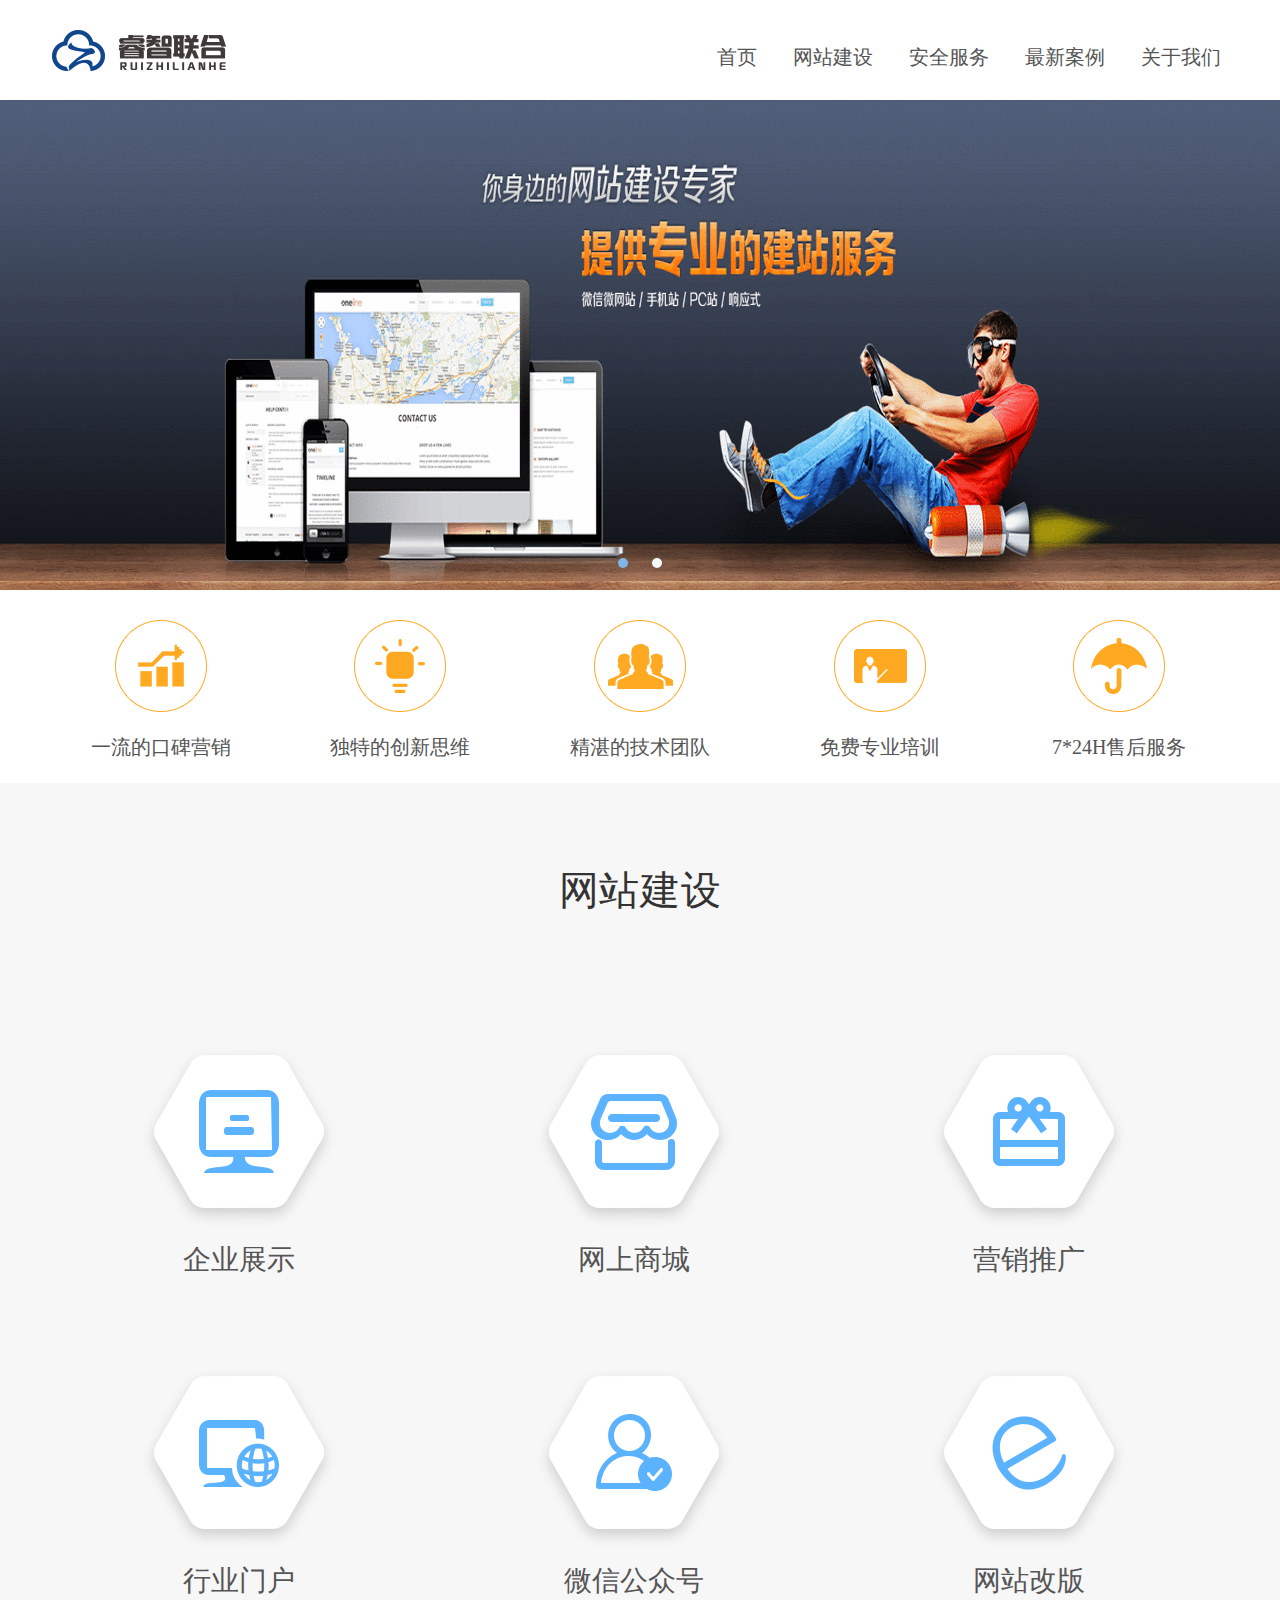
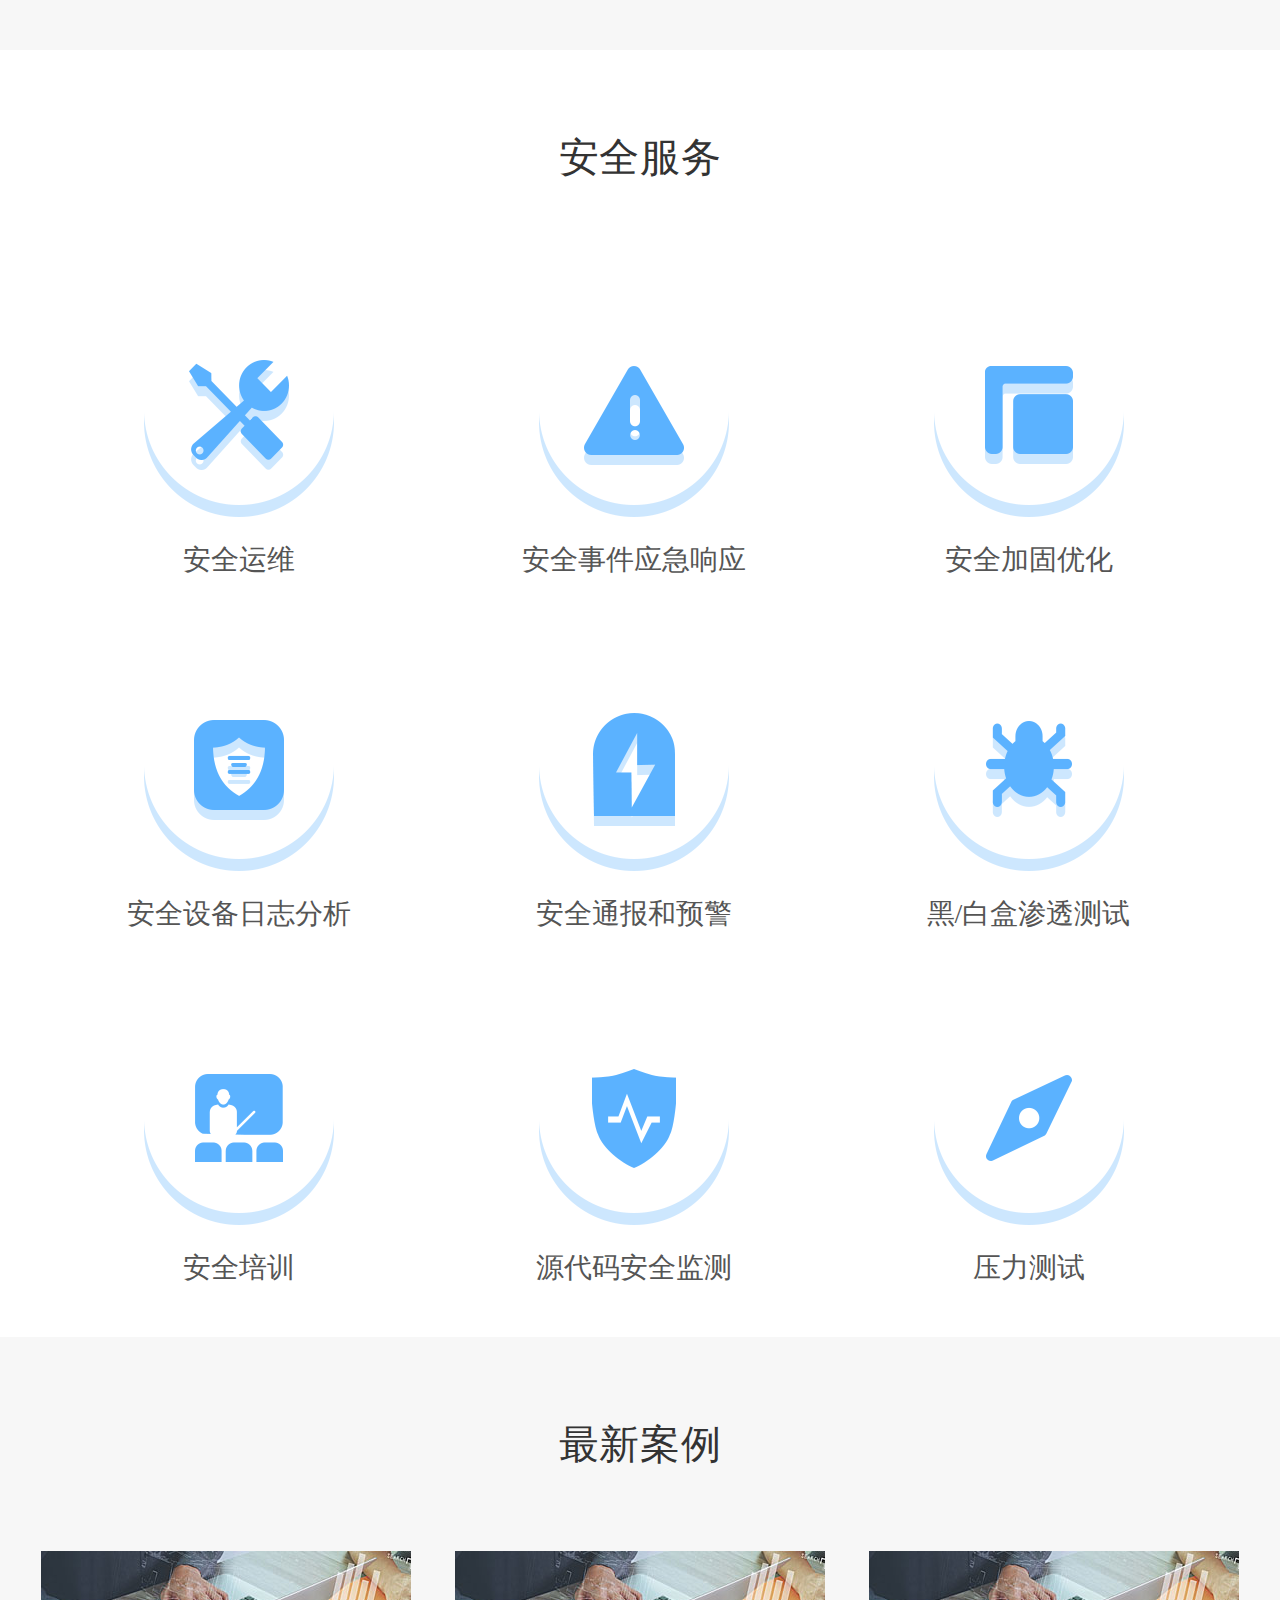
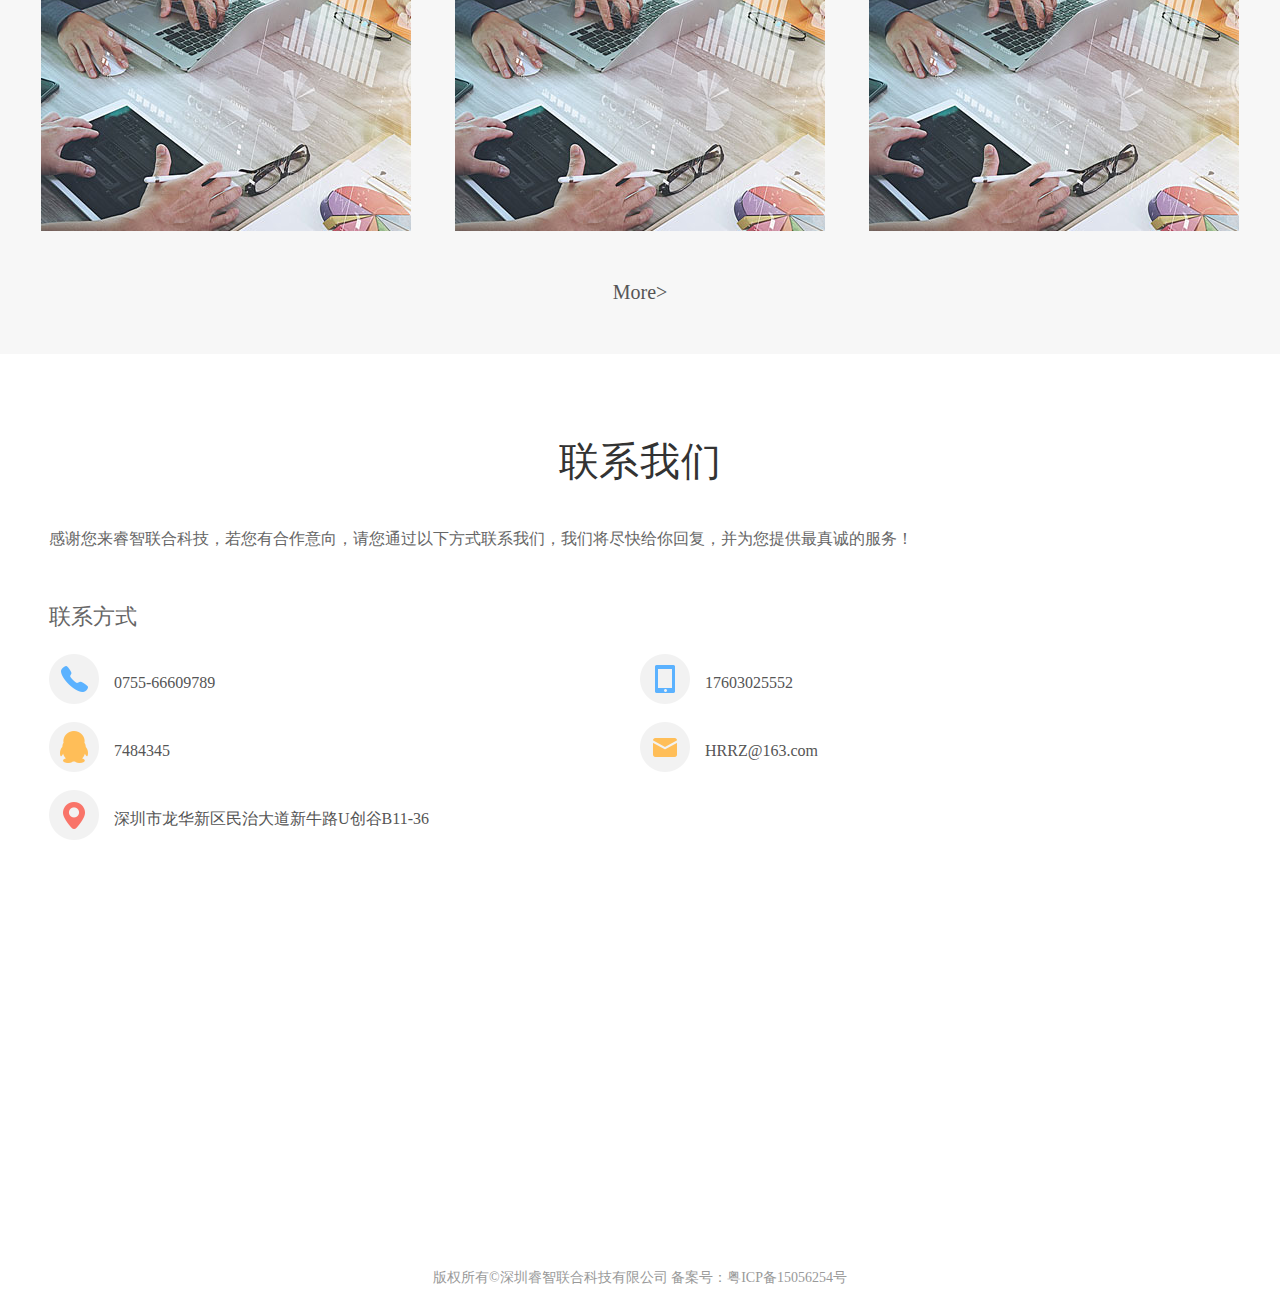
==== htmls/index.html @ f6d51934 "优化一些细节" ====
<!DOCTYPE html>
<html lang="en">
<head>
    <meta charset="UTF-8">
    <title>睿智联合科技有限公司</title>
    <!--介绍文字-->
    <meta name="description" content="睿智联合是一家专注用户体验设计与互联网品牌建设的设计公司，秉承 “以人为本”的设计理念，专注于用户体验设计以及交互科技的研究和实践，向客户提优质、专业的视觉服务。服务热线：0755-66609789" />
    <!--关键字-->
    <meta name="keywords" content="深圳网站建设|网站建设|营销活动|营销推广|深圳网站设计|网站设计|网页设计|网站制作|行业门户|网站改版" />
    <!--作者信息-->
    <meta name="author" content="睿智联合" />
    <!--版权信息-->
    <meta name="Copyright" content="深圳睿智联合科技有限公司 版权所有" />
    <link rel="stylesheet" href="../assets/css/base.css">
    <link rel="stylesheet" href="../assets/css/slider/edslider.css">
    <link rel="stylesheet" href="../assets/css/index.css">
</head>
<body>
<div class="wrap">
    <!--头部-->
    <header class="g-hd">
        <div class="g-hd-cont fix">
            <!--logo-->
            <div class="m-logo fl">
                <a class="logo" href="javascript:void(0)">
                    <img src="../assets/images/index/logo.png" alt="">
                </a>
            </div>
            <!--/logo结束-->

            <!--头部nav-->
            <div class="m-hd-nav fr">
                <ul class="fix">
                    <li class="fr">
                        <a class="hd-nav-a" href="about_us.html">
                            <span>关于我们</span>
                        </a>
                    </li>
                    <li class="fr">
                        <a class="hd-nav-a" href="latest_case.html">
                            <span>最新案例</span>
                        </a>
                    </li>
                    <li class="fr">
                        <a class="hd-nav-a" href="security.html">
                            <span>安全服务</span>
                        </a>
                        <div class="nav-chilist fix">
                            <div class="chil-item fl">
                                <a href="security.html#safeSerM1">
                                    <i class="i-defaul">
                                        <img src="../assets/images/security/icon/icon-case1.png" alt="">
                                    </i>
                                    <i class="i-hover">
                                        <img src="../assets/images/security/icon/i-hov-case1.png" alt="">
                                    </i>
                                    <p>安全运维</p>
                                </a>
                            </div>
                            <div class="chil-item fl">
                                <a href="security.html#safeSerM2">
                                    <i class="i-defaul">
                                        <img src="../assets/images/security/icon/icon-case2.png" alt="">
                                    </i>
                                    <i class="i-hover">
                                        <img src="../assets/images/security/icon/i-hov-case2.png" alt="">
                                    </i>
                                    <p>安全事件应急响应</p>
                                </a>
                            </div>
                            <div class="chil-item fl">
                                <a href="security.html#safeSerM3">
                                    <i class="i-defaul">
                                        <img src="../assets/images/security/icon/icon-case3.png" alt="">
                                    </i>
                                    <i class="i-hover">
                                        <img src="../assets/images/security/icon/i-hov-case3.png" alt="">
                                    </i>
                                    <p>安全加固优化</p>
                                </a>
                            </div>
                            <div class="chil-item fl">
                                <a href="security.html#safeSerM4">
                                    <i class="i-defaul">
                                        <img src="../assets/images/security/icon/icon-case4.png" alt="">
                                    </i>
                                    <i class="i-hover">
                                        <img src="../assets/images/security/icon/i-hov-case4.png" alt="">
                                    </i>
                                    <p>安全设备日志分析</p>
                                </a>
                            </div>
                            <div class="chil-item fl">
                                <a href="security.html#safeSerM6">
                                    <i class="i-defaul">
                                        <img src="../assets/images/security/icon/icon-case5.png" alt="">
                                    </i>
                                    <i class="i-hover">
                                        <img src="../assets/images/security/icon/i-hov-case5.png" alt="">
                                    </i>
                                    <p>安全通报和预警</p>
                                </a>
                            </div>
                            <div class="chil-item fl">
                                <a href="security.html#safeSerM7">
                                    <i class="i-defaul">
                                        <img src="../assets/images/security/icon/icon-case6.png" alt="">
                                    </i>
                                    <i class="i-hover">
                                        <img src="../assets/images/security/icon/i-hov-case6.png" alt="">
                                    </i>
                                    <p>黑/白盒渗透测试</p>
                                </a>
                            </div>
                            <div class="chil-item fl">
                                <a href="security.html#safeSerM8">
                                    <i class="i-defaul">
                                        <img src="../assets/images/security/icon/icon-case7.png" alt="">
                                    </i>
                                    <i class="i-hover">
                                        <img src="../assets/images/security/icon/i-hov-case7.png" alt="">
                                    </i>
                                    <p>安全培训</p>
                                </a>
                            </div>
                            <div class="chil-item fl">
                                <a href="security.html#safeSerM5">
                                    <i class="i-defaul">
                                        <img src="../assets/images/security/icon/icon-case8.png" alt="">
                                    </i>
                                    <i class="i-hover">
                                        <img src="../assets/images/security/icon/i-hov-case8.png" alt="">
                                    </i>
                                    <p>源代码安全监测</p>
                                </a>
                            </div>
                            <div class="chil-item fl">
                                <a href="security.html#safeSerM9">
                                    <i class="i-defaul">
                                        <img src="../assets/images/security/icon/icon-case9.png" alt="">
                                    </i>
                                    <i class="i-hover">
                                        <img src="../assets/images/security/icon/i-hov-case9.png" alt="">
                                    </i>
                                    <p>压力测试</p>
                                </a>
                            </div>
                        </div>
                    </li>
                    <li class="fr">
                        <a class="hd-nav-a" href="website_con.html">
                            <span>网站建设</span>
                        </a>
                        <div class="nav-chilist fix">
                            <div class="chil-item fl">
                                <a href="website_con.html#websiteM1">
                                    <i class="i-defaul">
                                        <img src="../assets/images/website/icon/icon-nav1.png" alt="">
                                    </i>
                                    <i class="i-hover">
                                        <img src="../assets/images/website/icon/i-hov-nav1.png" alt="">
                                    </i>
                                    <p>企业展示</p>
                                </a>
                            </div>
                            <div class="chil-item fl">
                                <a href="website_con.html#websiteM2">
                                    <i class="i-defaul">
                                        <img src="../assets/images/website/icon/icon-nav2.png" alt="">
                                    </i>
                                    <i class="i-hover">
                                        <img src="../assets/images/website/icon/i-hov-nav2.png" alt="">
                                    </i>
                                    <p>网上商城</p>
                                </a>
                            </div>
                            <div class="chil-item fl">
                                <a href="website_con.html#websiteM3">
                                    <i class="i-defaul">
                                        <img src="../assets/images/website/icon/icon-nav3.png" alt="">
                                    </i>
                                    <i class="i-hover">
                                        <img src="../assets/images/website/icon/i-hov-nav3.png" alt="">
                                    </i>
                                    <p>营销推广</p>
                                </a>
                            </div>
                            <div class="chil-item fl">
                                <a href="website_con.html#websiteM4">
                                    <i class="i-defaul">
                                        <img src="../assets/images/website/icon/icon-nav4.png" alt="">
                                    </i>
                                    <i class="i-hover">
                                        <img src="../assets/images/website/icon/i-hov-nav4.png" alt="">
                                    </i>
                                    <p>行业门户</p>
                                </a>
                            </div>
                            <div class="chil-item fl">
                                <a href="website_con.html#websiteM5">
                                    <i class="i-defaul">
                                        <img src="../assets/images/website/icon/icon-nav5.png" alt="">
                                    </i>
                                    <i class="i-hover">
                                        <img src="../assets/images/website/icon/i-hov-nav5.png" alt="">
                                    </i>
                                    <p>微信公众号</p>
                                </a>
                            </div>
                            <div class="chil-item fl">
                                <a href="website_con.html#websiteM6">
                                    <i class="i-defaul">
                                        <img src="../assets/images/website/icon/icon-nav6.png" alt="">
                                    </i>
                                    <i class="i-hover">
                                        <img src="../assets/images/website/icon/i-hov-nav6.png" alt="">
                                    </i>
                                    <p>网站改版</p>
                                </a>
                            </div>
                        </div>
                    </li>
                    <li class="fr">
                        <a class="hd-nav-a" href="javascript:void(0)">
                            <span>首页</span>
                        </a>
                    </li>
                </ul>
            </div>
            <!--/头部nav结束-->
        </div>

        <!--banner部分-->
        <div class="h-banner-wrap">
            <!--轮播-->
            <div class="h-in-banner">
                <ul class="my-slideshow">
                    <li>
                        <img src="../assets/images/index/banner/banner1.gif" width="100%" height="100%" alt="">
                    </li>
                    <li>
                        <img src="../assets/images/index/banner/banner2.gif" width="100%" height="100%" alt="">
                    </li>
                </ul>
            </div>
            <!--/轮播结束-->

            <div class="path-banner fix">
                <a href="javascript:void(0)" target="_blank">
                    <img src="../assets/images/index/icon/icon-mating.png" alt="">
                    <p>一流的口碑营销</p>
                </a>
                <a href="javascript:void(0)" target="_blank">
                    <img src="../assets/images/index/icon/icon-innov.png" alt="">
                    <p>独特的创新思维</p>
                </a>
                <a href="javascript:void(0)" target="_blank">
                    <img src="../assets/images/index/icon/icon-team.png" alt="">
                    <p>精湛的技术团队</p>
                </a>
                <a href="javascript:void(0)" target="_blank">
                    <img src="../assets/images/index/icon/icon-train.png" alt="">
                    <p>免费专业培训</p>
                </a>
                <a href="javascript:void(0)" target="_blank">
                    <img src="../assets/images/index/icon/icon-service.png" alt="">
                    <p>7*24H售后服务</p>
                </a>
            </div>
        </div>
        <!--/banner结束-->
    </header>
    <!--/头部结束-->

    <!--内容-->
    <section class="g-con">
        <!--网站建设-->
        <div class="bg-0">
            <div class="container-types">
                <h3 class="types-title">网站建设</h3>
                <div class="types-content fix">
                    <div class="types-item fl">
                        <a href="website_con.html#websiteM1">
                            <i class="types-icon i-show"></i>
                            <i class="types-hover i-hov-show"></i>
                        </a>
                        <p>企业展示</p>
                    </div>
                    <div class="types-item fl">
                        <a href="website_con.html#websiteM2">
                            <i class="types-icon i-mating"></i>
                            <i class="types-hover i-hov-mating"></i>
                        </a>
                        <p>网上商城</p>
                    </div>
                    <div class="types-item fl">
                        <a href="website_con.html#websiteM3">
                            <i class="types-icon i-exte"></i>
                            <i class="types-hover i-hov-exte"></i>
                        </a>
                        <p>营销推广</p>
                    </div>
                    <div class="types-item fl">
                        <a href="website_con.html#websiteM4">
                            <i class="types-icon i-gatew"></i>
                            <i class="types-hover i-hov-gatew"></i>
                        </a>
                        <p>行业门户</p>
                    </div>
                    <div class="types-item fl">
                        <a href="website_con.html#websiteM5">
                            <i class="types-icon i-wechat"></i>
                            <i class="types-hover i-hov-wechat"></i>
                        </a>
                        <p>微信公众号</p>
                    </div>
                    <div class="types-item fl">
                        <a href="website_con.html#websiteM6">
                            <i class="types-icon i-e"></i>
                            <i class="types-hover i-hov-e"></i>
                        </a>
                        <p>网站改版</p>
                    </div>
                </div>
            </div>
        </div>
        <!--/网站建设结束-->

        <!--安全服务-->
        <div class="bg-f">
            <div class="container-types">
                <h3 class="types-title">安全服务</h3>
                <div class="types-content fix">
                    <div class="types-item secu-t fl">
                        <a href="security.html#safeSerM1">
                            <i class="types-s-icon i-s1"></i>
                            <i class="types-s-hover i-hov-s1"></i>
                        </a>
                        <p>安全运维</p>
                    </div>
                    <div class="types-item secu-t fl">
                        <a href="security.html#safeSerM2">
                            <i class="types-s-icon i-s2"></i>
                            <i class="types-s-hover i-hov-s2"></i>
                        </a>
                        <p>安全事件应急响应</p>
                    </div>
                    <div class="types-item secu-t fl">
                        <a href="security.html#safeSerM3">
                            <i class="types-s-icon i-s3"></i>
                            <i class="types-s-hover i-hov-s3"></i>
                        </a>
                        <p>安全加固优化</p>
                    </div>
                    <div class="types-item secu-t fl">
                        <a href="security.html#safeSerM4">
                            <i class="types-s-icon i-s4"></i>
                            <i class="types-s-hover i-hov-s4"></i>
                        </a>
                        <p>安全设备日志分析</p>
                    </div>
                    <div class="types-item secu-t fl">
                        <a href="security.html#safeSerM6">
                            <i class="types-s-icon i-s5"></i>
                            <i class="types-s-hover i-hov-s5"></i>
                        </a>
                        <p>安全通报和预警</p>
                    </div>
                    <div class="types-item secu-t fl">
                        <a href="security.html#safeSerM7">
                            <i class="types-s-icon i-s6"></i>
                            <i class="types-s-hover i-hov-s6"></i>
                        </a>
                        <p>黑/白盒渗透测试</p>
                    </div>
                    <div class="types-item secu-t fl">
                        <a href="security.html#safeSerM8">
                            <i class="types-s-icon i-s7"></i>
                            <i class="types-s-hover i-hov-s7"></i>
                        </a>
                        <p>安全培训</p>
                    </div>
                    <div class="types-item secu-t fl">
                        <a href="security.html#safeSerM5">
                            <i class="types-s-icon i-s8"></i>
                            <i class="types-s-hover i-hov-s8"></i>
                        </a>
                        <p>源代码安全监测</p>
                    </div>
                    <div class="types-item secu-t fl">
                        <a href="security.html#safeSerM9">
                            <i class="types-s-icon i-s9"></i>
                            <i class="types-s-hover i-hov-s9"></i>
                        </a>
                        <p>压力测试</p>
                    </div>
                </div>
            </div>
        </div>
        <!--/安全服务结束-->

        <!--最新案例-->
        <div class="bg-0">
            <div class="container-types">
                <h3 class="types-title">最新案例</h3>
                <div class="types-content t-ml44 fix">
                    <div class="case-item">
                        <img src="../assets/images/index/case-img/case-img1.jpg" alt="">
                    </div>
                    <div class="case-item">
                        <img src="../assets/images/index/case-img/case-img1.jpg" alt="">
                    </div>
                    <div class="case-item">
                        <img src="../assets/images/index/case-img/case-img1.jpg" alt="">
                    </div>
                </div>
                <p class="case-more">
                    <a href="latest_case.html">More></a>
                </p>
            </div>
        </div>
        <!--/最新案例结束-->

        <!--联系我们-->
        <div class="bg-f">
            <div class="container-types">
                <h3 class="types-title">联系我们</h3>
                <div class="types-content">
                    <p class="chat-text">感谢您来睿智联合科技，若您有合作意向，请您通过以下方式联系我们，我们将尽快给你回复，并为您提供最真诚的服务！</p>
                    <div class="types-chat-con">
                        <!--联系方式-->
                        <div class="contact-info fix">
                            <h4>联系方式</h4>
                            <p>
                                <i class="icon-info icon-phone"></i>
                                <span>0755-66609789</span>
                            </p>
                            <p>
                                <i class="icon-info icon-mobile"></i>
                                <span>17603025552</span>
                            </p>
                            <p>
                                <i class="icon-info icon-qq"></i>
                                <span>7484345</span>
                            </p>
                            <p>
                                <i class="icon-info icon-msg"></i>
                                <span>HRRZ@163.com</span>
                            </p>
                            <p>
                                <i class="icon-info icon-address"></i>
                                <span>深圳市龙华新区民治大道新牛路U创谷B11-36</span>
                            </p>
                        </div>
                        <!--/联系方式结束-->
                    </div>
                    <div class="map-container">
                        <div id="allmap" style="width: 100%; height: 100%;"></div>
                    </div>
                </div>
            </div>
        </div>
        <!--/联系我们结束-->

        <!--在线咨询-->
        <div class="m-online">
            <div class="u-online">
                <span class="online-container">在线咨询<em><</em></span>
                <ul>
                    <li class="chat-item">
                        <a href="">
                            <i></i>
                            <span>接待客服</span>
                        </a>
                    </li>
                    <li class="chat-item">
                        <a href="">
                            <i></i>
                            <span>接待客服</span>
                        </a>
                    </li>
                    <li class="chat-item">
                        <a href="">
                            <i></i>
                            <span>接待客服</span>
                        </a>
                    </li>
                    <li class="chat-item">
                        <a href="">
                            <span>咨询电话</span>
                        </a>
                    </li>
                    <li class="chat-item">
                        <i></i>
                        <span>0755-66609789</span>
                    </li>
                </ul>
            </div>
        </div>
        <!--/在线咨询结束-->
    </section>
    <!--/内容结束-->

    <!--底部-->
    <footer class="g-fo">
        <p>版权所有©深圳睿智联合科技有限公司 备案号：粤ICP备15056254号</p>
    </footer>
    <!--/底部结束-->
</div>
<script src="../assets/js/plugins/jquery-1.9.1.min.js"></script>
<script src="../assets/js/plugins/slider/edslider.js"></script>
<script type="text/javascript" src="http://api.map.baidu.com/api?v=2.0&ak=e1dq7RU1GlptkZDy5wpsLFkrAystixLh"></script>
<script src="../assets/js/common/common.js"></script>
<script>
    $(function() {
        // 轮播
        $('.my-slideshow').edslider({
            width : '100%',
            height: 490,
            progress: false,	//进度条
            interval  : 3000,	//间隔时间
            navigator: false	//箭头
        });

        $('.u-online').mouseenter(function () {
            $('.u-online ul').css({'right': '40px', 'opacity': 1});
        }).mouseleave(function () {
            $('.u-online ul').css({'right': '0', 'opacity': 0});
        })

        chatBox();

        ShowMap('114.047273,22.642606','18');
    });

    function getInfo(id) {
        $.ajax({
            type: "POST",
            url: "WebUserControl/Contact/GetInfo.ashx",
            cache: false,
            async: false,
            data: { ID: id },
            success: function (data) {
                data = eval(data);
                var length = data.length;
                if (length > 0) {
                    ShowMap(data[0]["Image"],data[0]["NewsNum"]);
                }
            }
        });
    }

    function ShowMap(zuobiao,zoom) {
        var arrzuobiao = zuobiao.split(',');
        var map = new BMap.Map("allmap");
        map.centerAndZoom(new BMap.Point(arrzuobiao[0], arrzuobiao[1]), zoom);
        var marker = new BMap.Marker(new BMap.Point(arrzuobiao[0], arrzuobiao[1]));
        map.addOverlay(marker);
    }

    function chatBox() {
        if($(window).scrollTop() > 579) {
            $('.m-online').css('opacity', 1);
        }else {
            $('.m-online').css('opacity', 0);
        }
    }


    $(window).scroll(function () {
        chatBox();
    });
</script>
</body>
</html>
---- assets/css/base.css ----
*:before, *:after {
    -webkit-box-sizing: border-box;
    -moz-box-sizing: border-box;
    box-sizing: border-box;
}

html,body {
    height:100%;
    color: #555;
    font: normal 14px "Microsoft YaHei";
}

body,h1,h2,h3,h4,h5,h6,p,ul,ol,form {  margin:0;  }

h1,h2,h3,h4,h5,h6 { font-weight: 500; }

ul,ol {
    padding-left:0;
    list-style-type:none;
}

a {
    text-decoration: none;
}

/*image with no-border*/
a img {
    border:0;
}

img{
    width: 100%;
    height: 100%;
    border:0;
    vertical-align: middle;
}

.btn {
    border: 0;
    outline: none;
}

.tc {
    text-align: center;
}

.tl {
    text-align: left;
}

.tr {
    text-align: right;
}

.hide {
    display: none;
}

.fl {
    float: left;
}

.fr {
    float: right;
}

/*清楚浮动*/
.fix {
    *zoom: 1;
}

.fix:after {
    display: block;
    content: "clear";
    height: 0;
    clear: both;
    overflow: hidden;
    visibility: hidden;
}

/*头部公共样式*/

.g-hd {
    min-width: 1198px;
    width: 100%;
    background: #fff;
}
.g-hd-cont {
    margin: 0 auto;
    width: 1198px;
}

.m-logo .logo {
    margin: 29.5px 0 0 11px;
    display: inline-block;
    width: 174px;
    height: 41px;
    overflow: hidden;
}

.m-hd-nav {
    height: 100px;
}

.m-hd-nav li {
    position: relative;
    line-height: 115px;
    text-align: center;
}

.m-hd-nav li .hd-nav-a {
    display: inline-block;
    padding: 0 18px;
    height: 96px;
    font-size: 20px;
    border-bottom: 4px solid #fff;
    color: #555;
}

.nav-chilist {
    display: none;
    position: absolute;
    top: 100px;
    width: 930px;
    right: -226px;
    line-height: 1;
    z-index: 12;
}

.nav-chilist .chil-item:nth-child(5),
.nav-chilist .chil-item:last-child {
    border-right: 1px solid transparent;
}

.chil-item {
    display: block;
    position: relative;
    margin: 16px 0 32px;
    height: 64px;
    width: 185px;
    text-align: center;
    border-right: 1px solid #fff;
    cursor: pointer;
}

.chil-item a {
    color: #fff;
}

.chil-item .i-defaul {
    display: inline-block;
    height: 30px;
    overflow: hidden;
}

.chil-item .i-hover {
    display: none;
}

.chil-item:hover .i-defaul {
    display: none;
}

.chil-item:hover .i-hover {
    display: inline-block;
    height: 30px;
}

.chil-item p {
    position: absolute;
    bottom: 0;
    left: 0;
    width: 100%;
    font-size: 16px;
}

.m-hd-nav li .hd-nav-a:hover {
    color: #4099e9;
    background: #f5faff;
    border-bottom: 4px solid #4099e9 !important;
}

.m-hd-nav li .hd-nav-a:hover .nav-chilist {
    display: block;
}

.h-nav-active {
    color: #4099e9 !important;
    background: #f5faff;
    border-bottom: 4px solid #4099e9 !important;
}

.h-in-banner {
    position: relative;
    width: 100%;
    height: 490px;
}

.my-slideshow {
    width: 100%;
}
---- assets/css/slider/edslider.css ----
/*---slide show skin---*/
.edslider{
	position: absolute;
	top: 0;
	margin:auto;
}
.edslider ul{
	list-style:none;
	position:relative;
	padding:0;
	margin:0;
}
.edslider > ul{
	background:#fff;
	display:block;
	overflow:hidden;
}
.edslider > ul li{
	display:none;
	width:100%;
	position:absolute;
	top:0;
	left:0;
	z-index:0;
}
.edslider a{
	display:block;
}
.edslider a img{
	border:0;
}
.edslider .current{
	z-index:1 !important;
}
/*---controls---*/
.edslider .controls{
	top: 0;
	height: 0;
	position:absolute;
	width: 100%;
	z-index:2;
}
.edslider .controls .navigator{
	background: rgba(0,0,0,.3);
	background-image:url(../images/sprite-navigator.png);
	cursor:pointer;
	display:block;
	width:50px;
	height:50px;
	position: absolute;
	overflow: hidden;
	top: 225px;
	transition: background .2s;
}
.edslider .controls .next{
	background-position:0 0;
	right: 0;
}
.edslider .controls .prev{
	background-position:0 -50px;
	left: 0;
}
.edslider .controls .next:hover,
.edslider .controls .prev:hover{
	background-color: rgba(0,0,0,.6);
}
.edslider .controls .paginator{
	position: relative;
	text-align: center;
	top: 458px;
}
.edslider .controls .paginator li{
	background: #f5faff;
	border-radius: 50%;
	box-sizing: border-box;
	display:inline-block;
	height: 10px;
	width: 10px;
	margin:0 12px;
	cursor:pointer;
	transition: background .2s;
}
.edslider .controls .paginator li.current,
.edslider .controls .paginator li:hover,
.edslider .progress{
	background: #7fb5e6;
}
.edslider .progress{
	position: absolute;
	top: 0;
	/*height:3px;*/
	z-index:2;
}
---- assets/css/index.css ----
@charset "UTF-8";
.path-banner {
    margin: 0 auto;
    width: 1198px;
    text-align: center;
    background: #fff;
    overflow: hidden;
}

.path-banner a {
    display: block;
    float: left;
    font-size: 0;
    width: 20%;
    height: 100%;
    color: #555;
    transition: all .3s;
    cursor: default;
}

.path-banner a:hover {
    margin-top: -3px;
}

.path-banner a img {
    margin-top: 30px;
    width: 92px;
    height: 92px;
}

.path-banner a p {
    font-size: 20px;
    padding: 22px 8px;
}

.bg-0 {
    background: #f7f7f7;
}

.bg-f {
    background: #fff;
}

.container-types {
    margin: 0 auto;
    padding: 80px 0 50px;
    width: 1198px;
}

.container-types .types-title {
    position: relative;
    padding-bottom: 40px;
    font-size: 40px;
    color: #333;
    letter-spacing: .6px;
    font-weight: 500;
    text-align: center;
}

.types-content .types-item {
    padding-top: 90px;
    text-align: center;
    width: 395px;
}

.types-item a {
    position: relative;
    display: inline-block;
    margin: 0 46px;
    width: 196px;
}

.types-item p {
    padding-top: 10px;
    font-size: 28px;
    color: #555;
}

.secu-t p {
    padding-top: 20px;
}

.types-icon {
    display: inline-block;
    height: 179px;
    width: 100%;
    overflow: hidden;
    z-index: 1;
}

.types-hover {
    display: none;
    position: absolute;
    top: 0;
    left: 0;
    height: 179px;
    width: 100%;
    z-index: 9;
}

.types-item a:hover .types-icon{
    display: inline-block;
}

.types-item a:hover .types-hover{
    display: block;
}

.types-icon.i-show {
    background: url("../images/index/icon/icon-show.png") no-repeat;
}

.types-icon.i-mating {
    background: url("../images/index/icon/icon-onli-mar.png") no-repeat;
}

.types-icon.i-exte {
    background: url("../images/index/icon/icon-exte.png") no-repeat;
}

.types-icon.i-gatew {
    background: url("../images/index/icon/icon-gatew.png") no-repeat;
}

.types-icon.i-wechat {
    background: url("../images/index/icon/icon-wechat-n.png") no-repeat;
}

.types-icon.i-e {
    background: url("../images/index/icon/icon-e.png") no-repeat;
}

.types-hover.i-hov-show {
    background: url("../images/index/icon/icon-hov-show.png") no-repeat;
}

.types-hover.i-hov-mating {
    background: url("../images/index/icon/icon-hov-mar.png") no-repeat;
}

.types-hover.i-hov-exte {
    background: url("../images/index/icon/icon-hov-exte.png") no-repeat;
}

.types-hover.i-hov-gatew {
    background: url("../images/index/icon/icon-hov-gate-w.png") no-repeat;
}

.types-hover.i-hov-wechat {
    background: url("../images/index/icon/icon-hov-wechat.png") no-repeat;
}

.types-hover.i-hov-e {
    background: url("../images/index/icon/icon-hov-e.png") no-repeat;
}

.t-ml44 {
    margin-left: -44px;
}

.types-content .case-item {
    float: left;
    margin: 39px 0 0 44px;
    width: 370px;
    height: 280px;
    transition: all .3s;
    overflow: hidden;
}

.types-content .case-item:hover {
    box-shadow: 0 4px 8px 0 rgba(7,17,27,.2);
}

.case-item img {
    height: 100%;
}

.case-more {
    padding-top: 50px;
    font-size: 20px;
    text-align: center;
}

.case-more a {
    color: #555;
}

.types-content .chat-text {
    padding-left: 8px;
    font-size: 16px;
    color: #666;
}

.types-chat-con {
    margin-top: 52px;
    padding-bottom: 35px;
}

.contact-info h4,
.sub-demand h4 {
    padding: 0 0 22px 8px;
    font-weight: 500;
    font-size: 22px;
    color: #666;
}

.contact-info p {
    float: left;
    width: 583px;
    padding-left: 8px;
    font-size: 16px;
}

.contact-info .icon-info {
    display: inline-block;
    margin-bottom: 18px;
    padding-right: 11px;
    width: 50px;
    height: 50px;
    vertical-align: -webkit-baseline-middle;
}

.icon-info.icon-phone {
    background: url("../images/index/icon/icon-phone.png") no-repeat;
}

.icon-info.icon-mobile {
    background: url("../images/index/icon/icon-mobile.png") no-repeat;
}

.icon-info.icon-qq {
    background: url("../images/index/icon/icon-qq.png") no-repeat;
}

.icon-info.icon-msg {
    background: url("../images/index/icon/icon-msg.png") no-repeat;
}

.icon-info.icon-address {
    background: url("../images/index/icon/icon-address.png") no-repeat;
}

.types-s-icon {
    display: inline-block;
    height: 202px;
    width: 190px;
    overflow: hidden;
    opacity: 1;
    z-index: 1;
}

.types-s-hover {
    display: none;
    position: absolute;
    top: -19px;
    left: -19px;
    height: 228px;
    width: 228px;
    z-index: 9;
}

.types-item a:hover .types-s-icon{
    opacity: 0;
    display: inline-block;
}

.types-item a:hover .types-s-hover{
    display: block;
}

.types-s-icon.i-s1 {
    background: url("../images/index/icon/icon-s1.png") no-repeat;
}

.types-s-icon.i-s2 {
    background: url("../images/index/icon/icon-s2.png") no-repeat;
}

.types-s-icon.i-s3 {
    background: url("../images/index/icon/icon-s3.png") no-repeat;
}

.types-s-icon.i-s4 {
    background: url("../images/index/icon/icon-s4.png") no-repeat;
}

.types-s-icon.i-s5 {
    background: url("../images/index/icon/icon-s5.png") no-repeat;
}

.types-s-icon.i-s6 {
    background: url("../images/index/icon/icon-s6.png") no-repeat;
}

.types-s-icon.i-s7 {
    background: url("../images/index/icon/icon-s7.png") no-repeat;
}

.types-s-icon.i-s8 {
    background: url("../images/index/icon/icon-s8.png") no-repeat;
}

.types-s-icon.i-s9 {
    background: url("../images/index/icon/icon-s9.png") no-repeat;
}

.types-s-hover.i-hov-s1 {
    background: url("../images/index/icon/icon-hov-s1.png") no-repeat;
}

.types-s-hover.i-hov-s2 {
    background: url("../images/index/icon/icon-hov-s2.png") no-repeat;
}

.types-s-hover.i-hov-s3 {
    background: url("../images/index/icon/icon-hov-s3.png") no-repeat;
}

.types-s-hover.i-hov-s4 {
    background: url("../images/index/icon/icon-hov-s4.png") no-repeat;
}

.types-s-hover.i-hov-s5 {
    background: url("../images/index/icon/icon-hov-s5.png") no-repeat;
}

.types-s-hover.i-hov-s6 {
    background: url("../images/index/icon/icon-hov-s6.png") no-repeat;
}

.types-s-hover.i-hov-s7 {
    background: url("../images/index/icon/icon-hov-s7.png") no-repeat;
}

.types-s-hover.i-hov-s8 {
    background: url("../images/index/icon/icon-hov-s8.png") no-repeat;
}

.types-s-hover.i-hov-s9 {
    background: url("../images/index/icon/icon-hov-s9.png") no-repeat;
}

.map-container {
    margin-top: 26px;
    width: 100%;
    height: 300px;
}

.g-fo p {
    padding-bottom: 18px;
    text-align: center;
    color: #999;
    font-size: 14px;
}

/*去除地图左下角logo*/
.anchorBL {
    display: none;
}

.m-online {
    position: fixed;
    right: 0;
    top: 208px;
    opacity: 0;
    transition: all .3s;
}

.u-online {
    position: relative;
}

.u-online ul {
    position: absolute;
    right: 0px;
    top: -16px;
    padding: 0 8px;
    width: 116px;
    border-radius: 16px;
    border: 4px solid #5bb2ff;
    background: #fff;
    opacity: 0;
    transition: all .3s;
    z-index: -1;
}

.u-online ul li {
    padding: 0 5px;
    text-align: center;
}

.u-online ul li:last-child {
    padding: 9px 0;
}

.chat-item a {
    display: inline-block;
    padding: 9px 0;
    width: 100%;
    color: #666;
    border-bottom: 1px solid #ededed;
}

.chat-item a:hover {
    color: #5bb2ff;
}

.online-container {
    display: inline-block;
    width: 34px;
    padding: 21px 3px;
    text-align: center;
    font-size: 18px;
    color: #fff;
    background: #5bb2ff;
    transition: all .3s;
    cursor: pointer;
    z-index: 1000;
}

.online-container:hover {
    background: rgba(91, 178, 255, .8);
}

.online-container em {
    display: block;
    padding-top: 8px;
    font-style: normal;
    font-family: serif;
    font-weight: 700;
    font-size: 22px;
}

.chat-item a i {
    display: inline-block;
    width: 20px;
    height: 20px;
    vertical-align: middle;
    background: url('../../assets/images/index/icon/icon-chatqq.png') no-repeat center center;
}
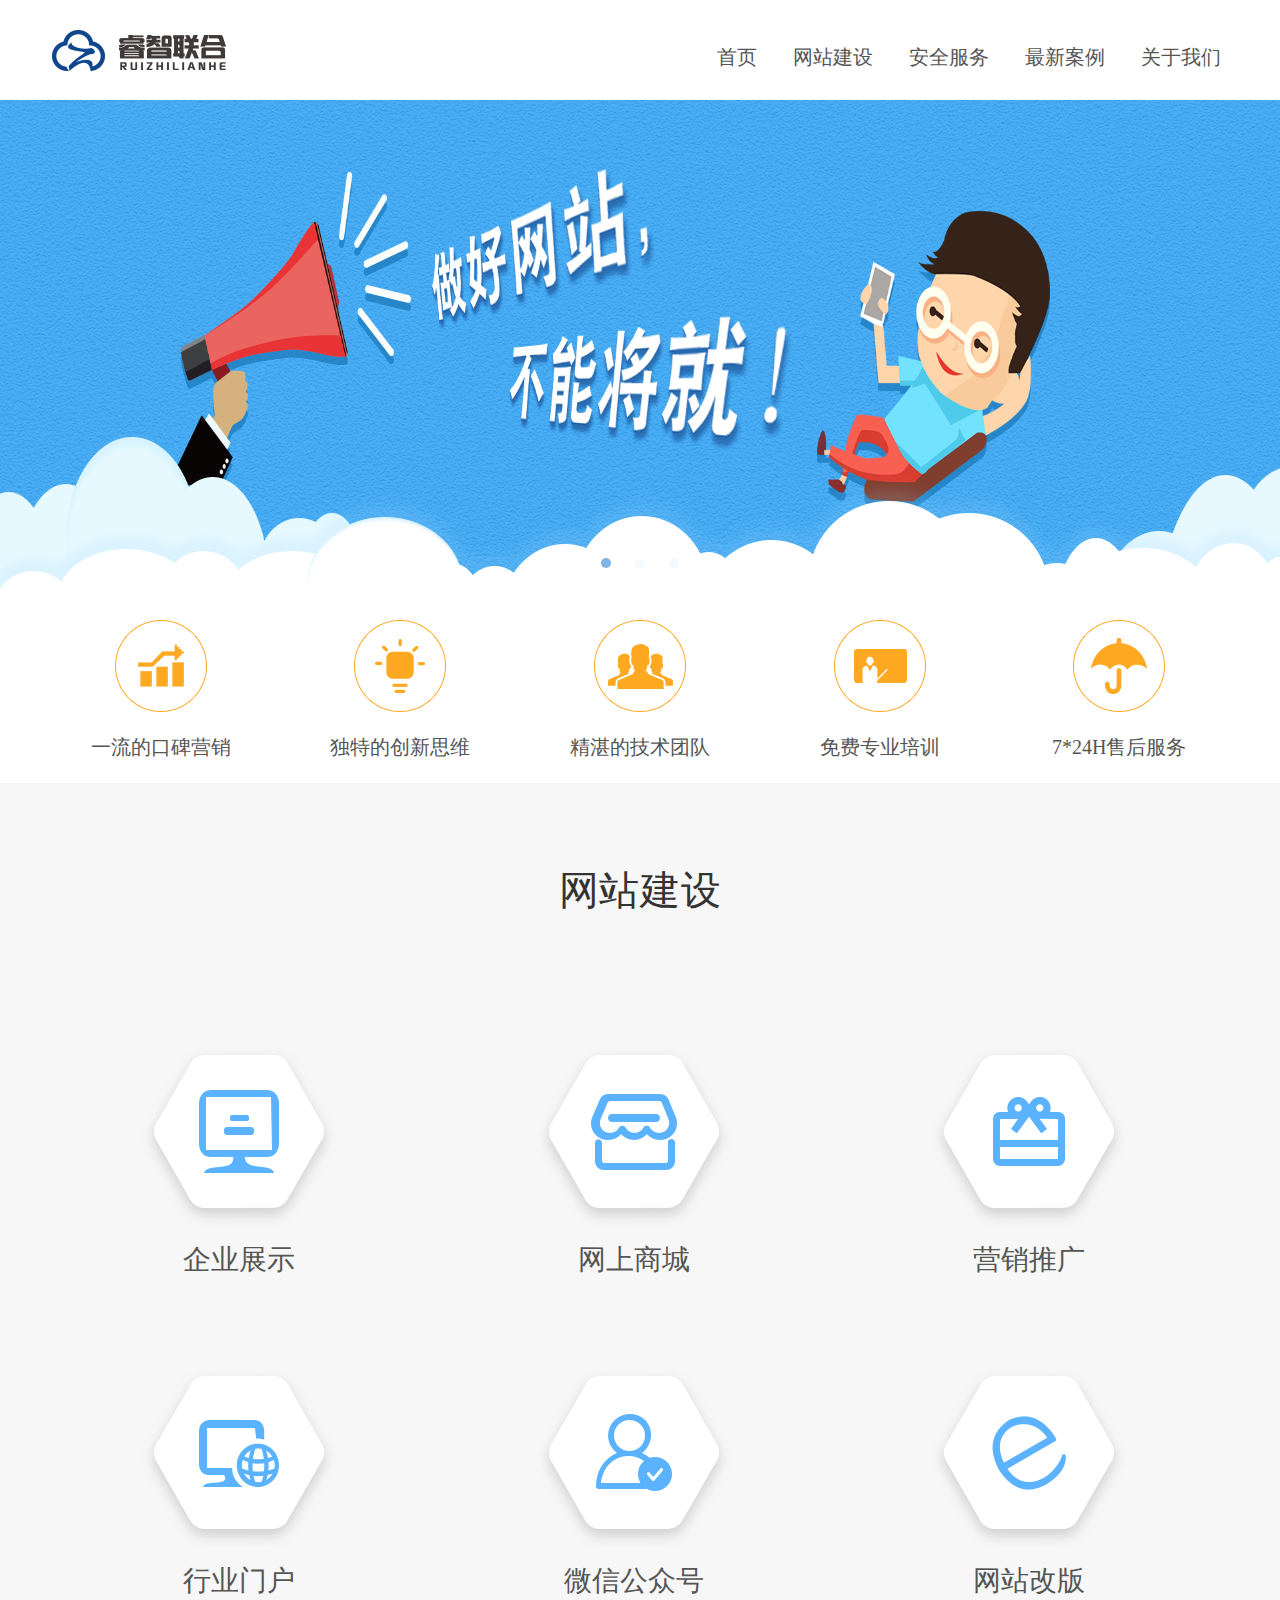
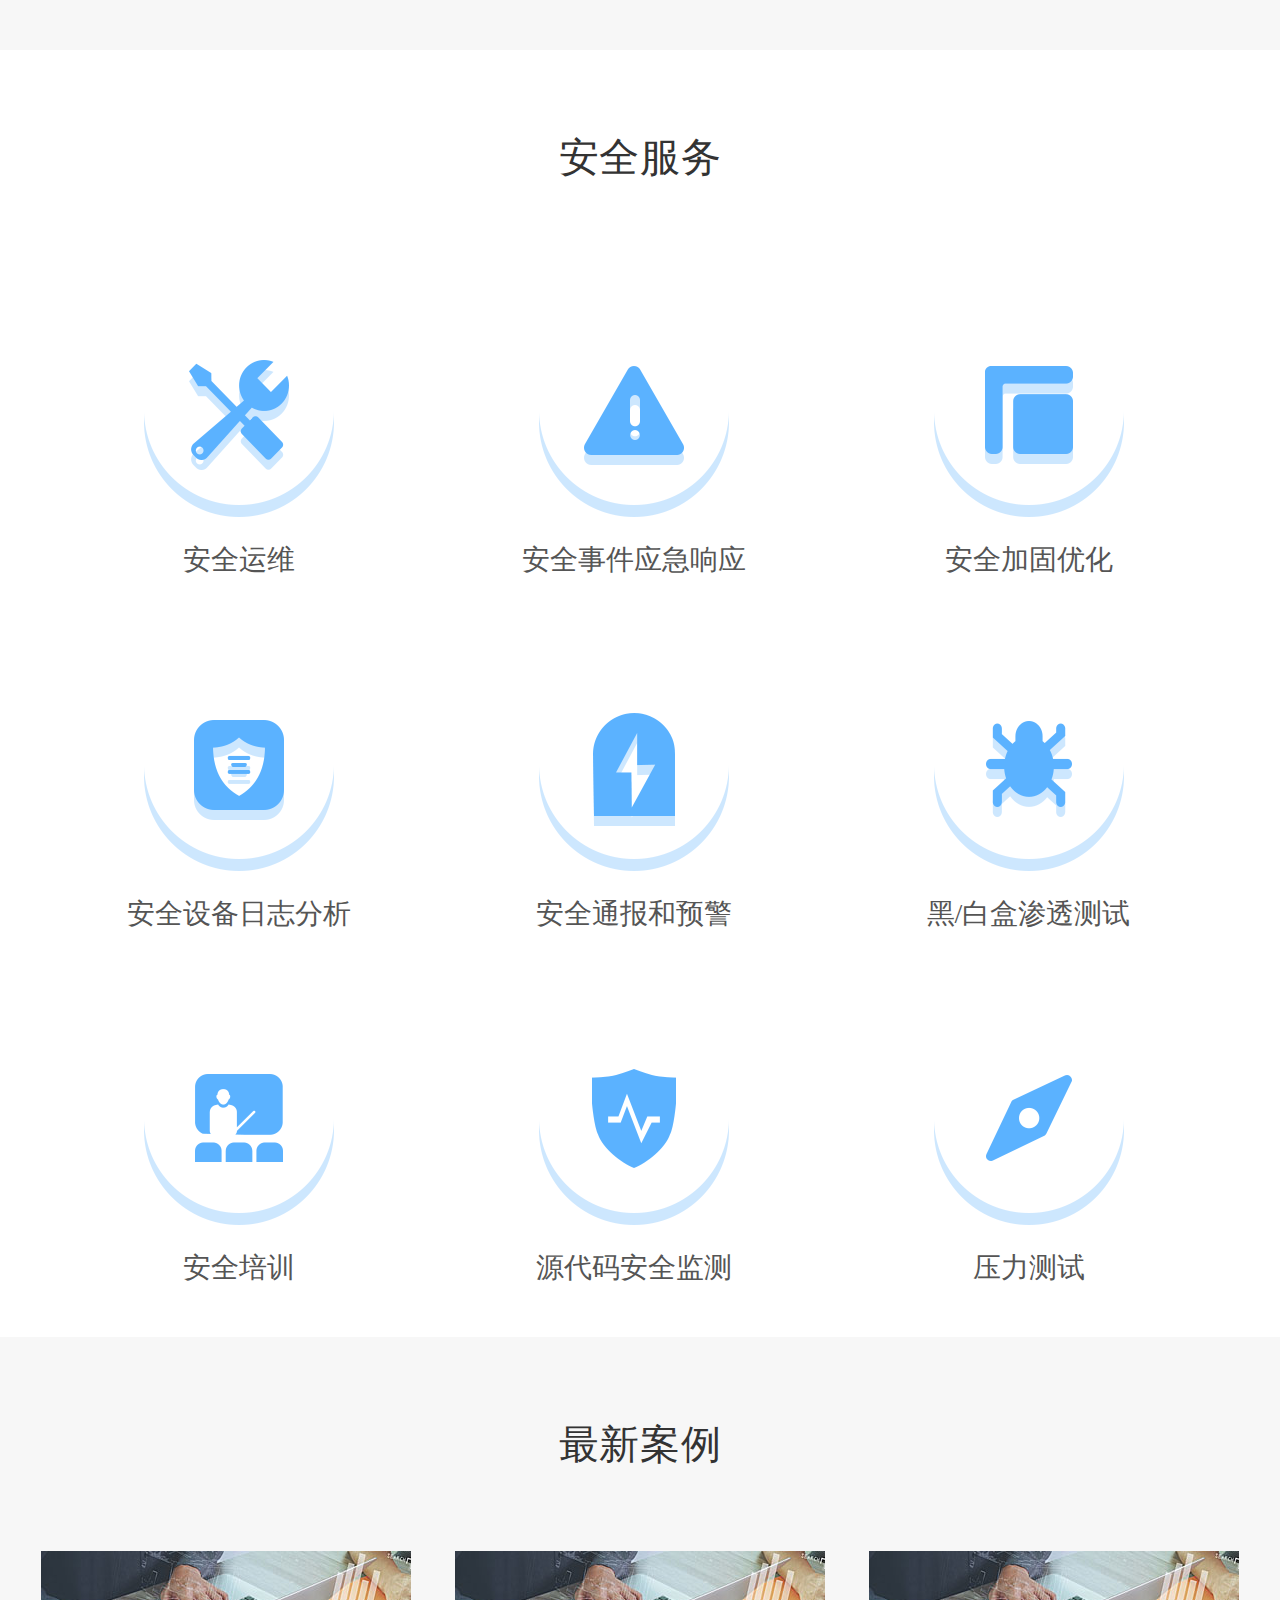
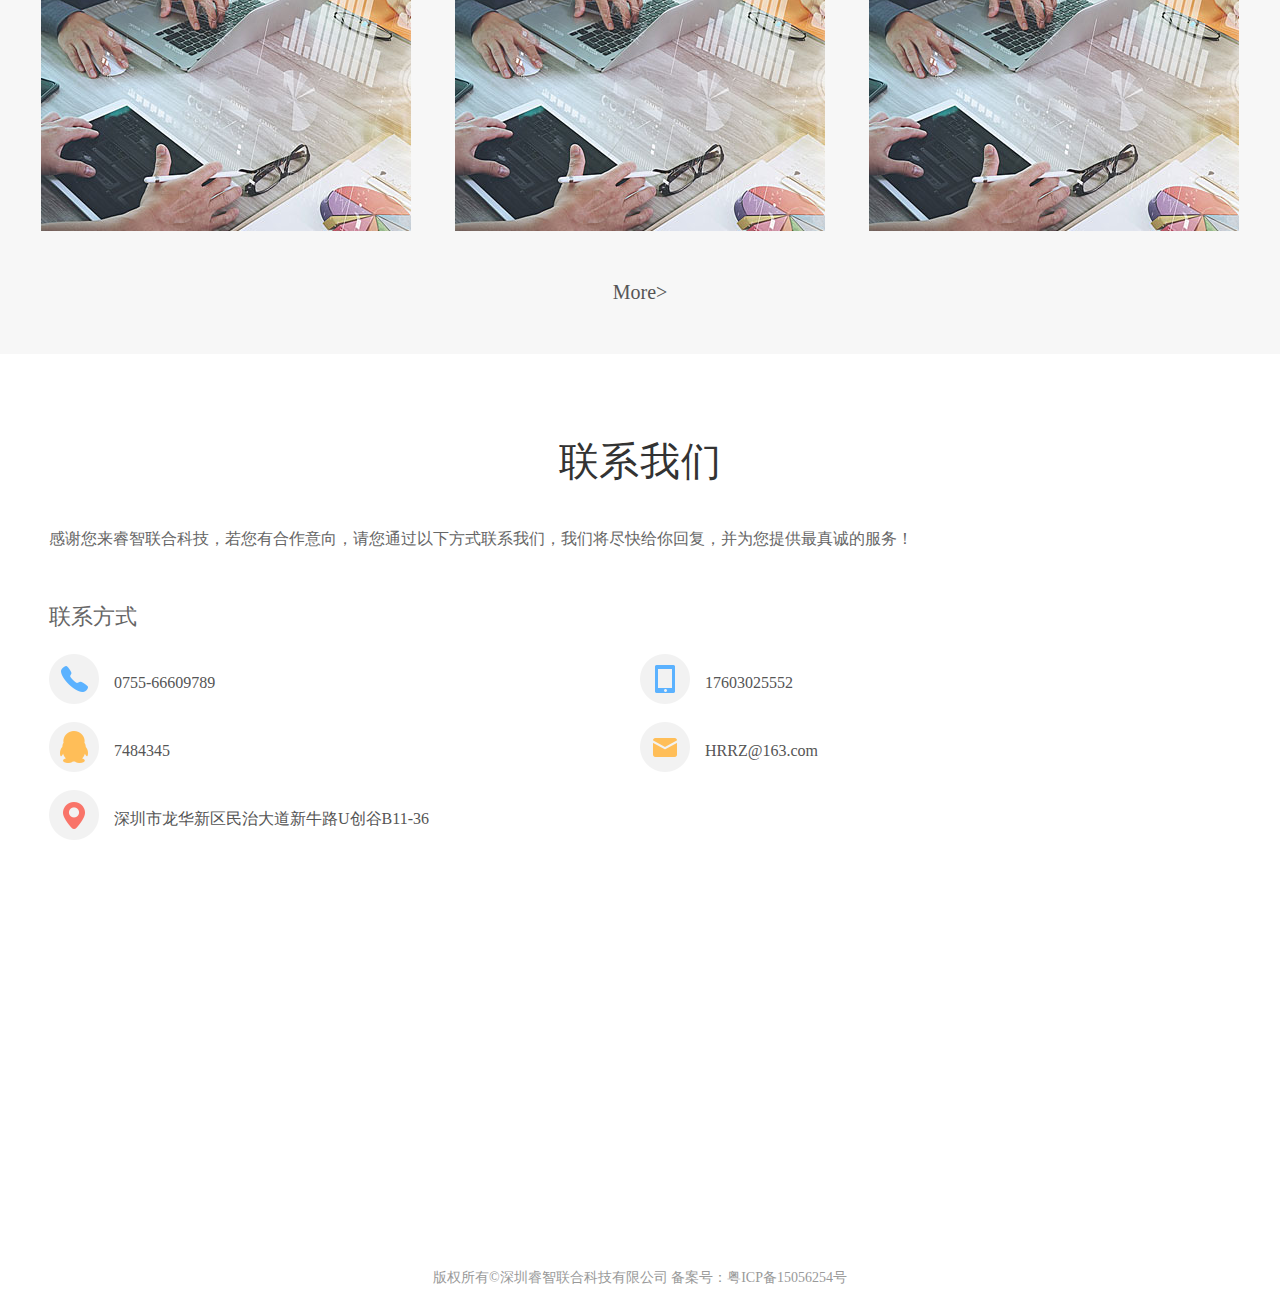
==== commit a461cc02: "优化一些图片" ====
--- a/htmls/index.html
+++ b/htmls/index.html
@@ -236,10 +236,13 @@
             <div class="h-in-banner">
                 <ul class="my-slideshow">
                     <li>
-                        <img src="../assets/images/index/banner/banner1.gif" width="100%" height="100%" alt="">
+                        <img src="../assets/images/index/banner/banner1.png" width="100%" height="100%" alt="">
                     </li>
                     <li>
-                        <img src="../assets/images/index/banner/banner2.gif" width="100%" height="100%" alt="">
+                        <img src="../assets/images/index/banner/banner2.png" width="100%" height="100%" alt="">
+                    </li>
+                    <li>
+                        <img src="../assets/images/index/banner/banner3.png" width="100%" height="100%" alt="">
                     </li>
                 </ul>
             </div>
